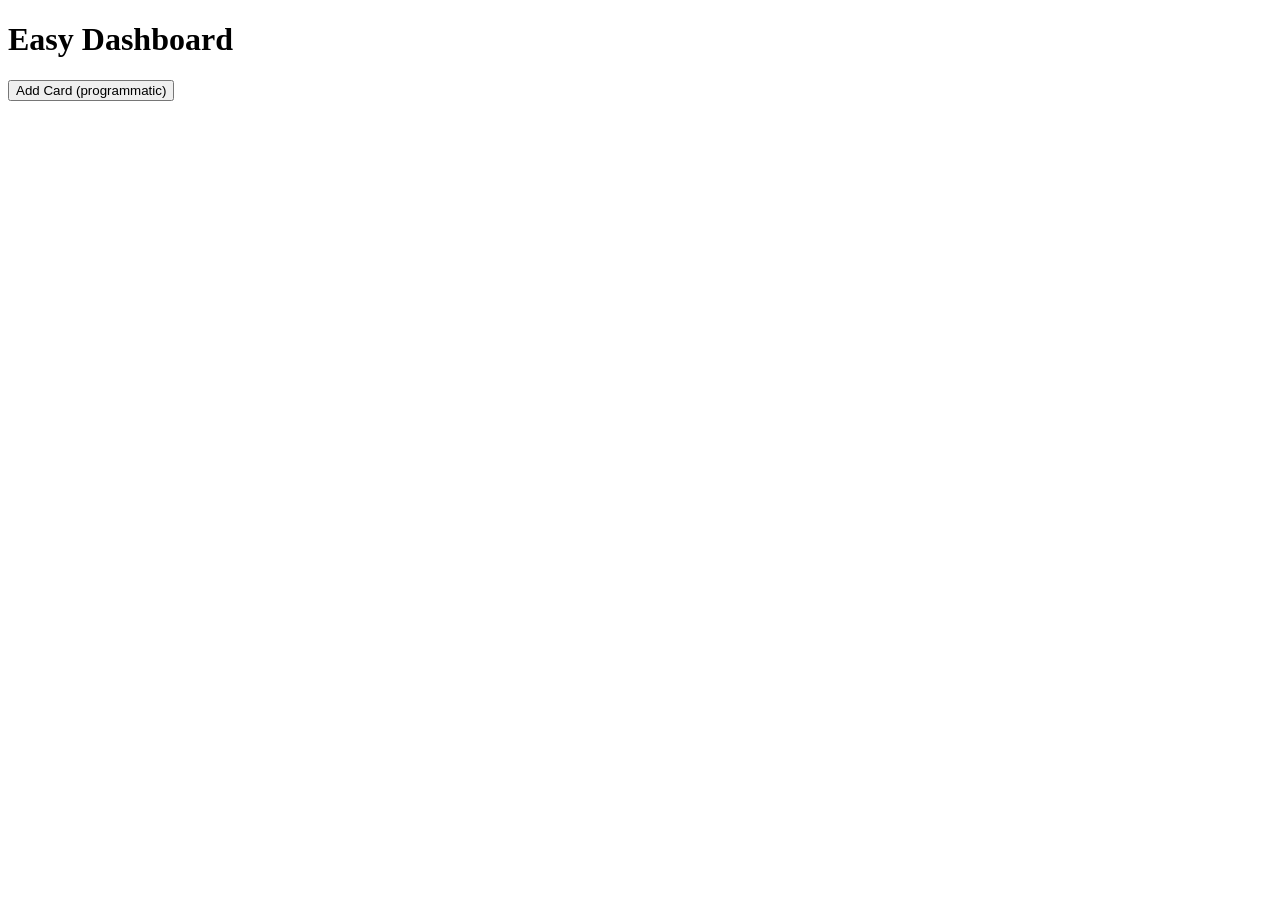
==== index.html @ 23eda664 "main page" ====
<!doctype html>
<html lang="en">
	<head>
		<meta charset="UTF-8" />
		<meta name="viewport" content="width=device-width, initial-scale=1.0" />
		<title>Easy Dashboard</title>
		<link rel="stylesheet" href="./src/styles/dashboard-theme.css" />
	</head>

	<body>
		<main class="page">
			<header class="hero">
				<h1>Easy Dashboard</h1>
			</header>

			<section class="controls" aria-label="Demo controls">
				<button id="add-via-api" type="button">Add Card (programmatic)</button>
			</section>

			<smart-dashboard id="main-dashboard" title="Overview"></smart-dashboard>
		</main>

		<script type="module" src="./src/app.js"></script>
	</body>
</html>
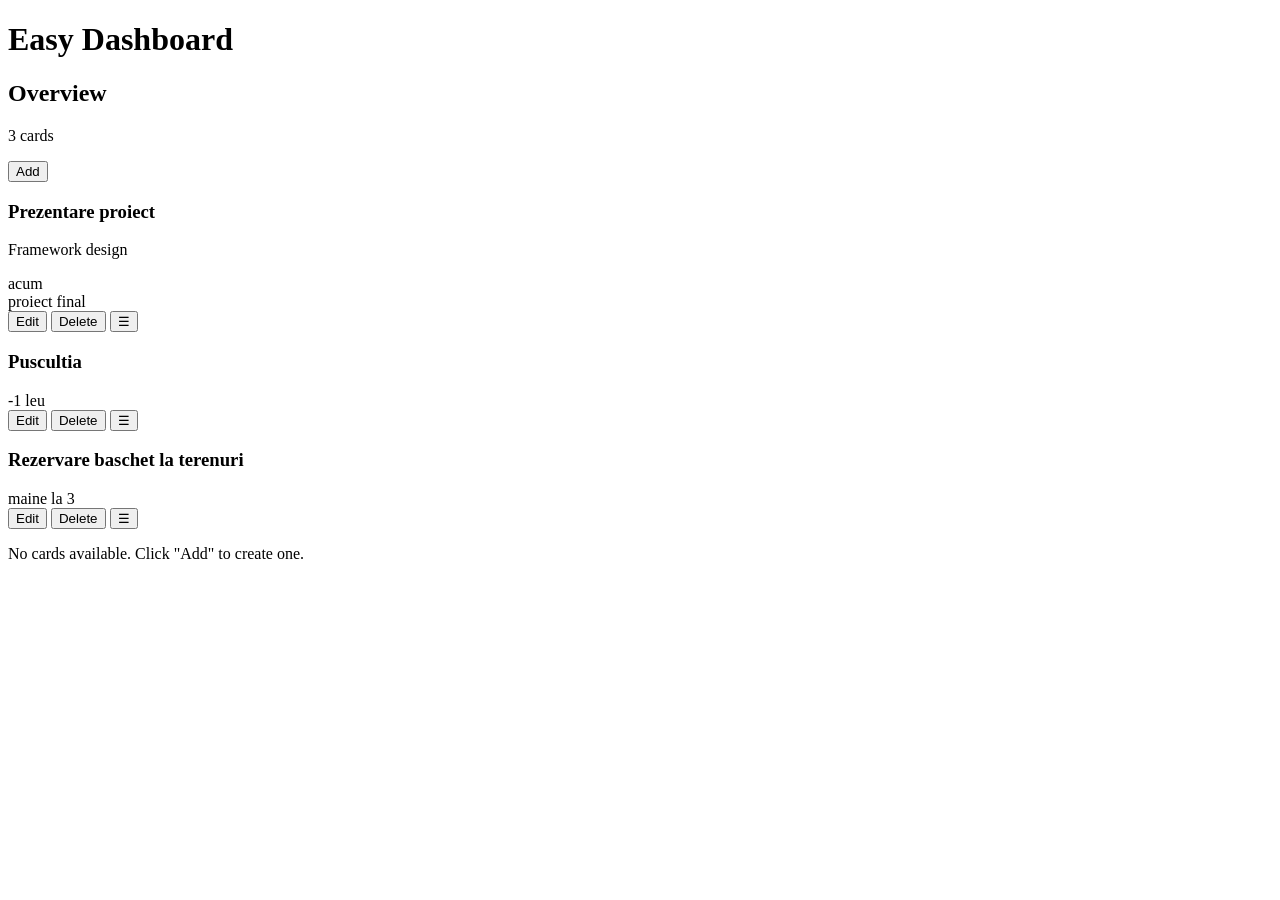
==== commit 991761a9: "cleanup" ====
--- a/index.html
+++ b/index.html
@@ -13,10 +13,6 @@
 				<h1>Easy Dashboard</h1>
 			</header>
 
-			<section class="controls" aria-label="Demo controls">
-				<button id="add-via-api" type="button">Add Card (programmatic)</button>
-			</section>
-
 			<smart-dashboard id="main-dashboard" title="Overview"></smart-dashboard>
 		</main>
 
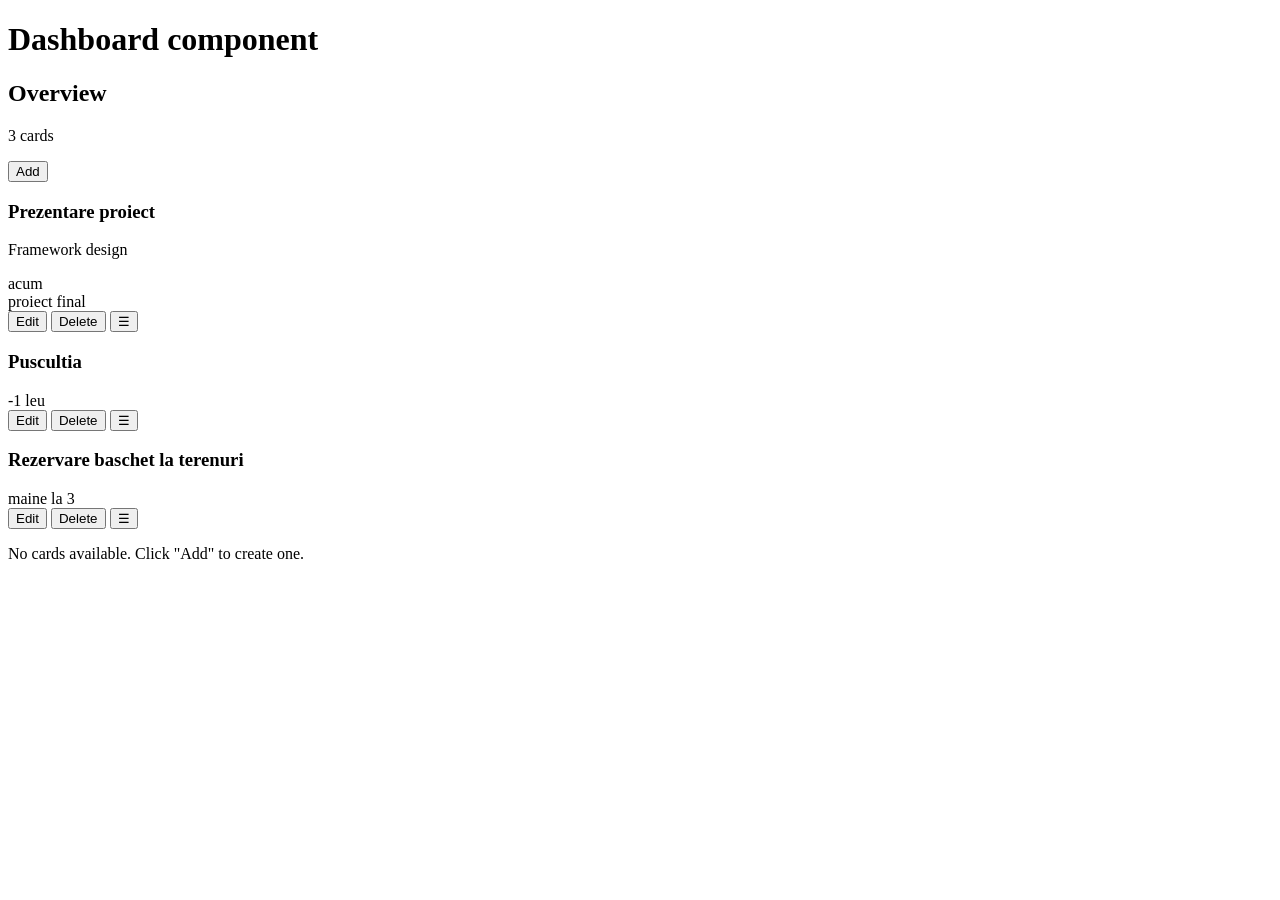
==== commit 25149718: "cleanup 2" ====
--- a/index.html
+++ b/index.html
@@ -3,14 +3,14 @@
 	<head>
 		<meta charset="UTF-8" />
 		<meta name="viewport" content="width=device-width, initial-scale=1.0" />
-		<title>Easy Dashboard</title>
+		<title>Dashboard component</title>
 		<link rel="stylesheet" href="./src/styles/dashboard-theme.css" />
 	</head>
 
 	<body>
 		<main class="page">
 			<header class="hero">
-				<h1>Easy Dashboard</h1>
+				<h1>Dashboard component</h1>
 			</header>
 
 			<smart-dashboard id="main-dashboard" title="Overview"></smart-dashboard>
